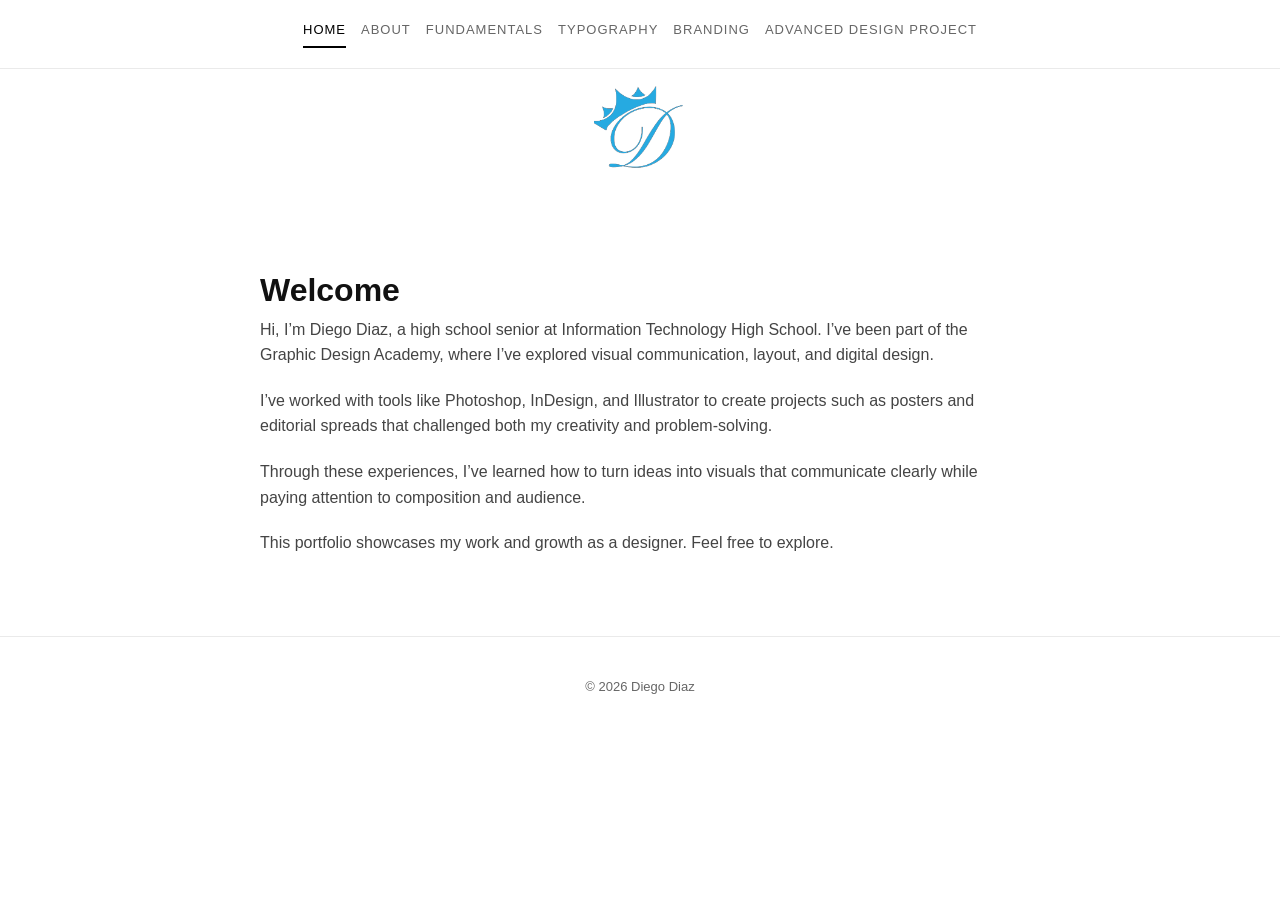
==== index.html @ d58abcdf "Add files via upload" ====
<!DOCTYPE html>
<html lang="en">

<head>
  <meta charset="UTF-8">
  <title>Diego Diaz Portfolio</title>
  <link rel="stylesheet" href="style.css">
</head>

<body>
<nav class="navbar">
  <div class="nav-links">
    <a href="index.html" class="active">Home</a>
    <a href="aboutMe.html">About</a>
    <a href="fundamentalsofdesign.html">Fundamentals</a>
    <a href="typography.html">Typography</a>
    <a href="branding.html">Branding</a>
    <a href="advDev.html">Advanced Design Project</a>
  </div>
</nav>
  <header class="hero-image">
    <header class="hero-image">
  <img src="final.png" alt="Portfolio banner">
</header>
  </header>

  <!-- MAIN CONTENT -->
  <main class="container">

    <h1>Welcome</h1>

    <p>
      Hi, I’m Diego Diaz, a high school senior at Information Technology High School.
      I’ve been part of the Graphic Design Academy, where I’ve explored visual communication,
      layout, and digital design.
    </p>

    <p>
      I’ve worked with tools like Photoshop, InDesign, and Illustrator to create projects
      such as posters and editorial spreads that challenged both my creativity and problem-solving.
    </p>

    <p>
      Through these experiences, I’ve learned how to turn ideas into visuals that communicate
      clearly while paying attention to composition and audience.
    </p>

    <p>
      This portfolio showcases my work and growth as a designer. Feel free to explore.
    </p>

  </main>
<footer class="footer">
  <p>© 2026 Diego Diaz</p>
</footer>
</body>
</html>
---- style.css ----
/* RESET */
* {
  margin: 0;
  padding: 0;
  box-sizing: border-box;
}

/* BODY */
body {
  font-family: 'Helvetica Neue', Arial, sans-serif;
  color: #111;
  background-color: #fff;
  line-height: 1.6;
}



/* NAVBAR */
.navbar {
  width: 100%;
  padding: 20px 40px;
  border-bottom: 1px solid #eaeaea;
  background-color: #fff;
  position: sticky;
  top: 0;
  z-index: 1000;
}

.nav-links {
  display: flex;
  justify-content: center;
  gap: 30px;
}

.nav-links a {
  text-decoration: none;
  color: #666;
  font-size: 13px;
  letter-spacing: 1px;
  text-transform: uppercase;
  transition: color 0.25s ease, transform 0.25s ease;
}

.nav-links a:hover {
  color: #000;
  transform: translateY(-2px);
}

.nav-links a.active {
  color: #000;
  border-bottom: 2px solid #000;
  padding-bottom: 5px;
}

/* HERO IMAGE (WITH ANIMATION) */
.hero-image {
  display: flex;
  justify-content: center;
}

.hero-image img {
  width: 30%;
  animation: fadeIn 1s ease-out;
}

/* HERO TEXT */
.hero-text {
  position: absolute;
  bottom: 40px;
  left: 40px;
  color: white;
}

.hero-text h1 {
  font-size: 48px;
  font-weight: 600;
}

.hero-text p {
  font-size: 18px;
  letter-spacing: 1px;
}

/* MAIN CONTENT (WITH PAGE FADE-IN) */
.container {
  max-width: 800px;
  margin: 80px auto;
  padding: 0 20px;
  animation: fadeIn 0.8s ease-out;
}

.container h2 {
  font-size: 32px;
  margin-bottom: 20px;
}

.container p {
  margin-bottom: 20px;
  color: #444;
}

/* ABOUT PAGE */
.about {
  padding: 80px 20px;
}

.about-container {
  max-width: 900px;
  margin: auto;
  display: flex;
  align-items: center;
  gap: 50px;
}

.about-image img {
  width: 220px;
  border-radius: 6px;
}

.about-text h1 {
  font-size: 36px;
  margin-bottom: 20px;
}

.about-text p {
  margin-bottom: 15px;
  color: #444;
  line-height: 1.6;
}

/* PROJECT PAGE SYSTEM */

/* HERO */
.project-hero {
  max-width: 800px;
  margin: 100px auto 40px;
  padding: 0 20px;
}

.project-hero h1 {
  font-size: 36px;
  margin-bottom: 10px;
}

.project-hero p {
  color: #666;
  font-size: 16px;
}

/* CONTAINER */
.project-container {
  max-width: 800px;
  margin: 40px auto 80px;
  padding: 0 20px;
}

/* IMAGES */
.project-container img {
  width: 100%;
  margin: 40px 0;
  border-radius: 4px;
  display: block;
  transition: transform 0.4s ease, opacity 0.4s ease;
}

.project-container img:hover {
  transform: scale(1.02);
  opacity: 0.95;
}

/* TEXT */
.project-text {
  margin-bottom: 40px;
}

.project-text h2 {
  font-size: 22px;
  margin-bottom: 10px;
}

.project-text p {
  color: #444;
  line-height: 1.6;
}

/* FOOTER */
.footer {
  text-align: center;
  padding: 40px 20px;
  margin-top: 80px;
  border-top: 1px solid #eaeaea;
  font-size: 13px;
  color: #666;
}

/* FEATURED WORK */
.featured-work {
  margin-top: 80px;
}

.featured-work h2 {
  font-size: 24px;
  margin-bottom: 30px;
  text-align: center;
}

.projects-grid {
  display: grid;
  grid-template-columns: repeat(3, 1fr);
  gap: 30px;
}

/* PROJECT CARD ANIMATION (HOVER LIFT) */
.project-card {
  text-align: left;
  transition: transform 0.3s ease, box-shadow 0.3s ease;
}

.project-card:hover {
  transform: translateY(-6px);
  box-shadow: 0 12px 25px rgba(0,0,0,0.08);
}

.project-card img {
  width: 100%;
  border-radius: 4px;
  margin-bottom: 15px;
  transition: transform 0.4s ease;
}

.project-card:hover img {
  transform: scale(1.03);
}

.project-card h3 {
  font-size: 16px;
  margin-bottom: 8px;
}

.project-card p {
  font-size: 14px;
  color: #666;
  margin-bottom: 10px;
}

.project-card a {
  font-size: 12px;
  text-transform: uppercase;
  letter-spacing: 1px;
  text-decoration: none;
  color: #000;
  border-bottom: 1px solid #000;
  padding-bottom: 2px;
  transition: opacity 0.25s ease, letter-spacing 0.25s ease;
}

.project-card a:hover {
  opacity: 0.6;
  letter-spacing: 1.5px;
}


  .nav-links {
    flex-wrap: wrap;
    gap: 15px;
  }

  .hero-text h1 {
    font-size: 32px;
  }
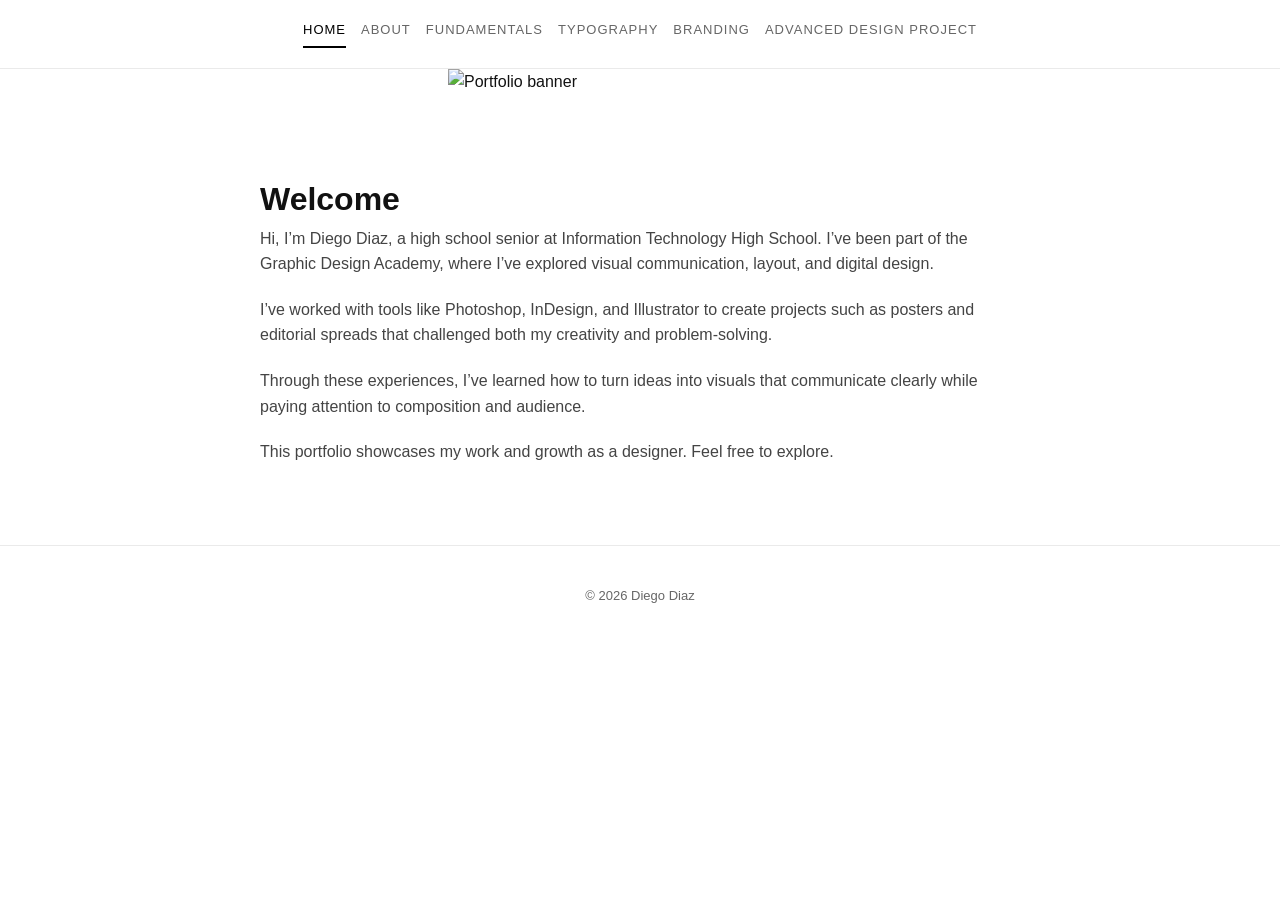
==== commit 30e6f9d2: "Add files via upload" ====
--- a/index.html
+++ b/index.html
@@ -19,10 +19,8 @@
   </div>
 </nav>
   <header class="hero-image">
-    <header class="hero-image">
-  <img src="final.png" alt="Portfolio banner">
+  <img src="images/final.png" alt="Portfolio banner">
 </header>
-  </header>
 
   <!-- MAIN CONTENT -->
   <main class="container">
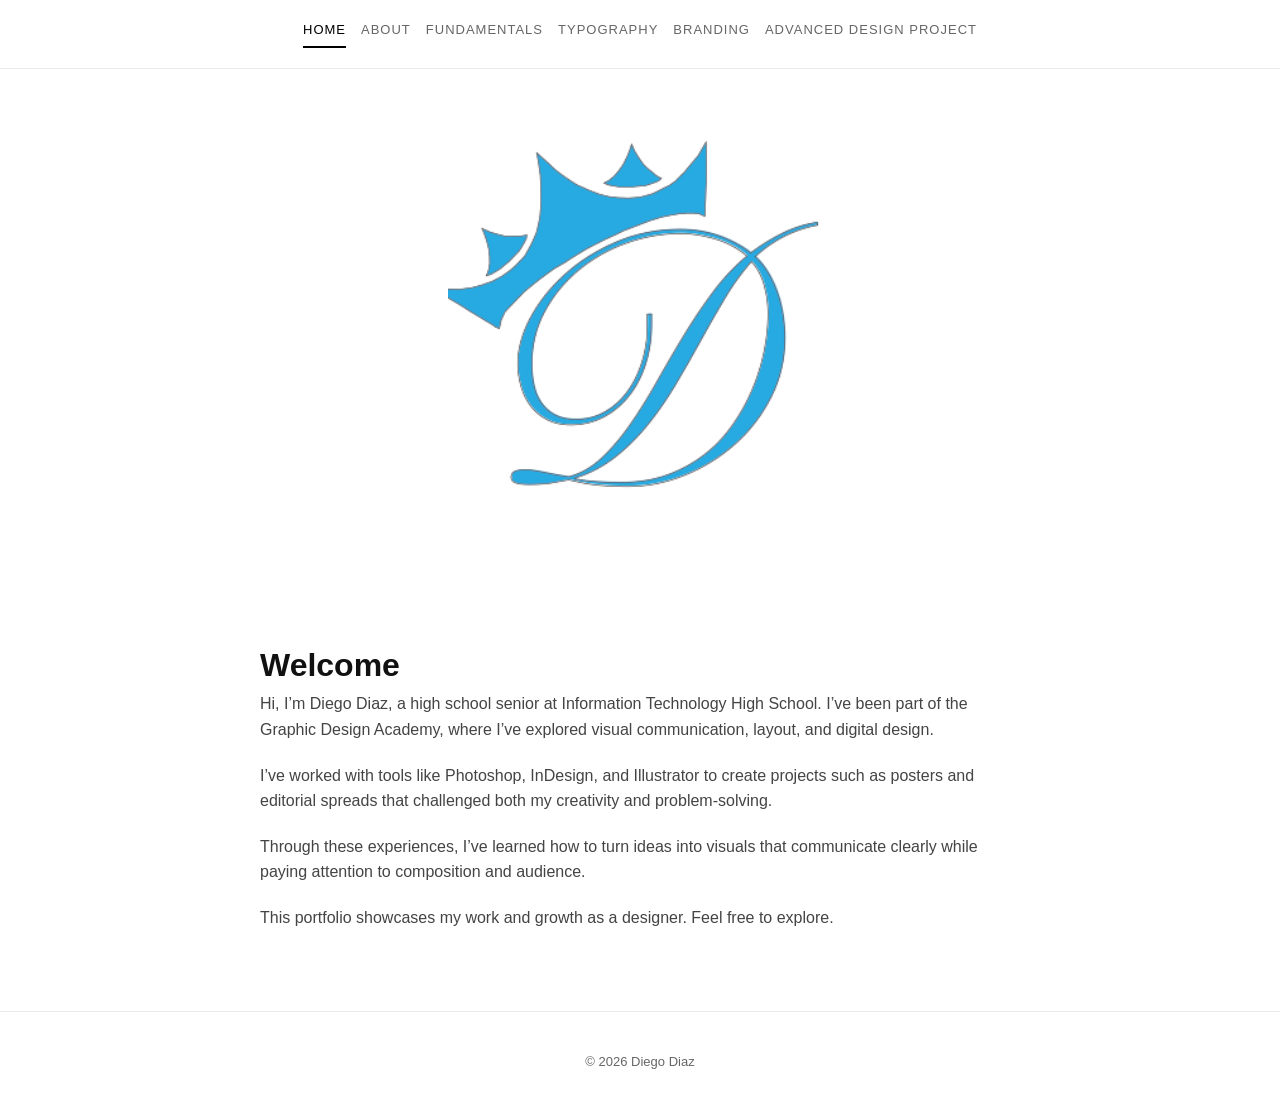
==== commit ba3fedb5: "Update index.html" ====
--- a/index.html
+++ b/index.html
@@ -19,7 +19,7 @@
   </div>
 </nav>
   <header class="hero-image">
-  <img src="images/final.png" alt="Portfolio banner">
+  <img src="final.png" alt="Portfolio banner">
 </header>
 
   <!-- MAIN CONTENT -->
@@ -52,4 +52,4 @@
   <p>© 2026 Diego Diaz</p>
 </footer>
 </body>
-</html>+</html>
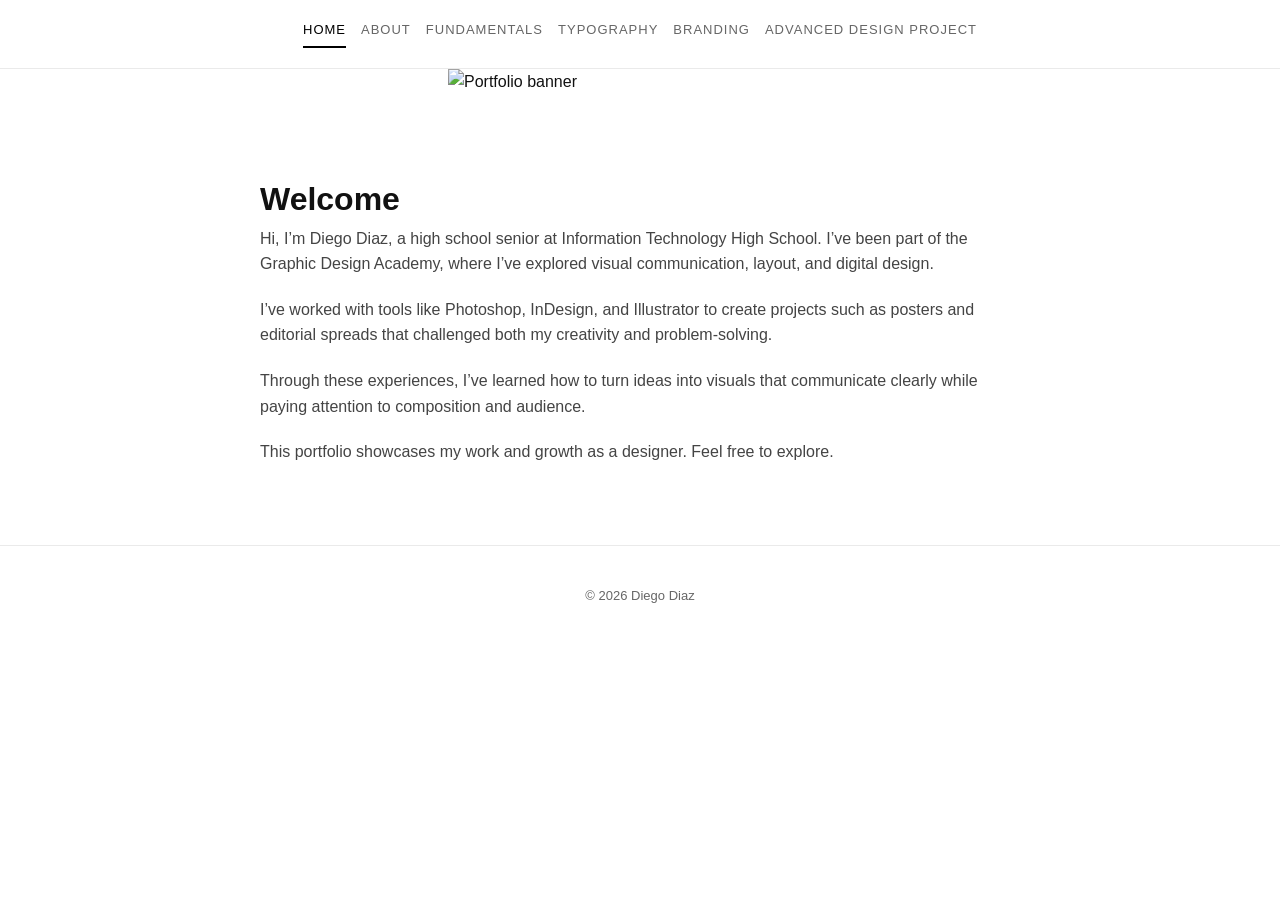
==== commit dac8cd61: "Update index.html" ====
--- a/index.html
+++ b/index.html
@@ -19,7 +19,7 @@
   </div>
 </nav>
   <header class="hero-image">
-  <img src="final.png" alt="Portfolio banner">
+  <img src="images/final.png" alt="Portfolio banner">
 </header>
 
   <!-- MAIN CONTENT -->
